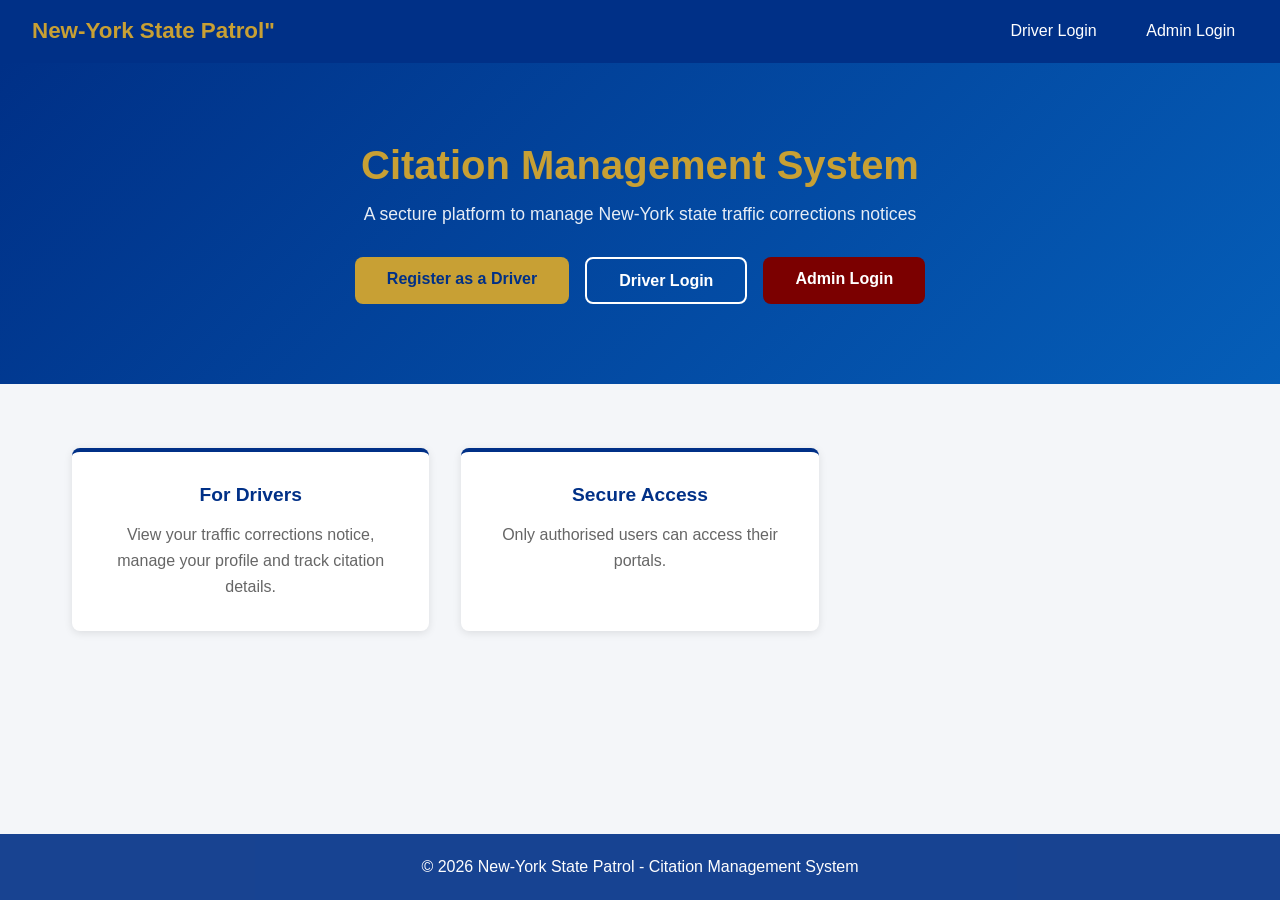
==== index.html @ dee5f81f "main.css populated | index.html created kinda a bar" ====
<!DOCTYPE html>
<html lang="en">
<head>
    <meta charset="UTF-8">
    <meta name="viewport" content="width=device-width, intial-scale=1.0">
    <title> NYSPD - Citation Management System</title>
    <link rel="stylesheet" href="css/main.css">
</head>
<body>

    <!-- Navigation -->
     <nav class="navbar">
        <div class="nav-brand">
            <h1> New-York State Patrol"</h1>
        </div>
        <div class="nav-links">
            <a href="driver/login.html">Driver Login</a>
            <a href="admin/login.html">Admin Login</a>
        </div>
     </nav>

     <!-- Hero section -->
      <main>
        <section class="hero">
            <h2>Citation Management System</h2>
            <p> A secture platform to manage New-York state traffic corrections notices</p>
            <div class="hero-buttons">
                <a href="driver/register.html" class="btn btn-primary">Register as a Driver</a>
                <a href="driver/login.html" class="btn btn-secondary">Driver Login</a>
                <a href="admin/login.html" class="btn btn-admin">Admin Login</a>
            </div>
        </section>

        <!-- Features section -->
         <section class="features">
            <div class="feature-card">
                <h3> For Drivers</h3>
                <p>View your traffic corrections notice, manage your profile and track citation details. </p>
            </div>
            <div class="feature-card">
                <h3> Secure Access </h3>
                <p> Only authorised users can access their portals.</p>
            </div>
         </section>
      </main>

      <!-- Footer -->
       <footer>
            <p>&copy; 2026 New-York State Patrol - Citation Management System </p>
       </footer>

</body>
</html>
---- css/main.css ----
/* ======================
    CSS variables / theme
    ===================== */

:root {
    --primary: #003087;         /* NYPD navy blue */
    --secondary: #ffffff;
    --accent: #c8a034;          /* GOLD */
    --admin: #7b0000;           /* Dark Red */
    --background: #f4f6f9;
    --text: #222222;
    --text-light: #666666;
    --border: #dddddd;
    --shadow: 0 2px 8px rgba(0,0,0,0.1);
    --radius: 8px;
    --max-width: 1200px
}

/*  ============
    Reset & Base
    ============ */

* {
    margin: 0;
    padding: 0;
    box-sizing: border-box;
}

body {
    font-family: 'Segoe UI', Tahoma, Geneva, Verdana, sans-serif;
    background-color: var(--background);
    color: var(--text);
    min-height: 100vh;
    display: flex;
    flex-direction: column;
}

a {
    text-decoration: none;
    color: inherit;
}

/*  ======
    Navbar
    ====== */

.navbar {
    background-color: var(--primary);
    color: var(--secondary);
    padding: 1rem 2rem;
    display: flex;
    justify-content: space-between;
    align-items: center;
    box-shadow: var(--shadow);
}

.nav-brand h1 {
    font-size: 1.4rem;
    color: var(--accent);
}

.nav-links {
    display: flex;
    gap: 1.5rem;
}

.nav-links a {
    color: var(--secondary);
    font-weight: 500;
    padding: 0.4rem 0.8rem;
    border-radius: var(--radius);
    transition: background 0.2s;
}

.nav-links a:hover {
    background-color: rgba(255,255,255,0.15);
}

/*  ==============
    hero selection
    ============== */

.hero {
    text-align: center;
    padding: 5rem 2rem;
    background: linear-gradient(135deg, var(--primary), #055eb8);
    color: var(--secondary);
}

.hero h2 {
    font-size: 2.5rem;
    margin-bottom: 1rem;
    color: var(--accent);
}

.hero p {
    font-size: 1.1rem;
    margin-bottom: 2rem;
    opacity: 0.9;
}

.hero-buttons {
    display: flex;
    gap: 1rem;
    justify-content: center;
    flex-wrap: wrap;
}

/*  =======
    Buttons
    ======= */

.btn {
    padding: 0.8rem 2rem;
    border-radius: var(--radius);
    font-size: 1rem;
    font-weight: 600;
    cursor: pointer;
    border: none;
    transition: transform 0.2s, opacity 0.2s;
    display: inline-block;
}

.btn:hover {
    transform: translateY(-2px);
    opacity: 0.9;
}

.btn-primary {
    background-color: var(--accent);
    color: var(--primary);
}

.btn-secondary {
    background-color: transparent;
    color: var(--secondary);
    border: 2px solid var(--secondary);
}

.btn-admin {
    background-color: var(--admin);
    color: var(--secondary);
}

/*  ================
    Features section
    ================*/

.features {
    display: grid;
    grid-template-columns: repeat(3, 1fr);
    gap: 2rem;
    padding: 4rem 2rem;
    max-width: var(--max-width);
    margin: 0 auto;
    width: 100%;
}

.feature-card {
    background: var(--secondary);
    border-radius: var(--radius);
    padding: 2rem;
    box-shadow: var(--shadow);
    text-align: center;
    border-top: 4px solid var(--primary);
}

.feature-card h3 {
    font-size: 1.2rem;
    margin-bottom: 1rem;
    color: var(--primary);
}

.feature-card p {
    color: var(--text-light);
    line-height: 1.6;
}

/*  ======
    Footer
    ====== */

footer {
    background-color: var(--primary);
    color: var(--secondary);
    text-align: center;
    padding: 1.5rem;
    margin-top: auto;
    opacity: 0.9;
}

/*  =================
    Responsive Design
    ================= */

/* Tablet (768px - 1024px) */
@media (max-width: 1024px) {
    .features {
        grid-template-columns: repeat(2, 1fr);
    }
}

/* Mobile (320px - 767px) */
@media (max-width: 767px) {
    .navbar {
        flex-direction: column;
        gap: 1rem;
        text-align: center;
    }
    .nav-links {
        flex-direction: column;
        gap: 0.5rem;
        align-items: center;
    }

    .features {
        grid-template-columns: 1fr;
    }

    .hero {
        padding: 3rem, 1rem;
    }
    
    .hero h2 {
        font-size: 1.6rem;
    }

    .hero-buttons {
        flex-direction: column;
        align-items: center;
    }
}
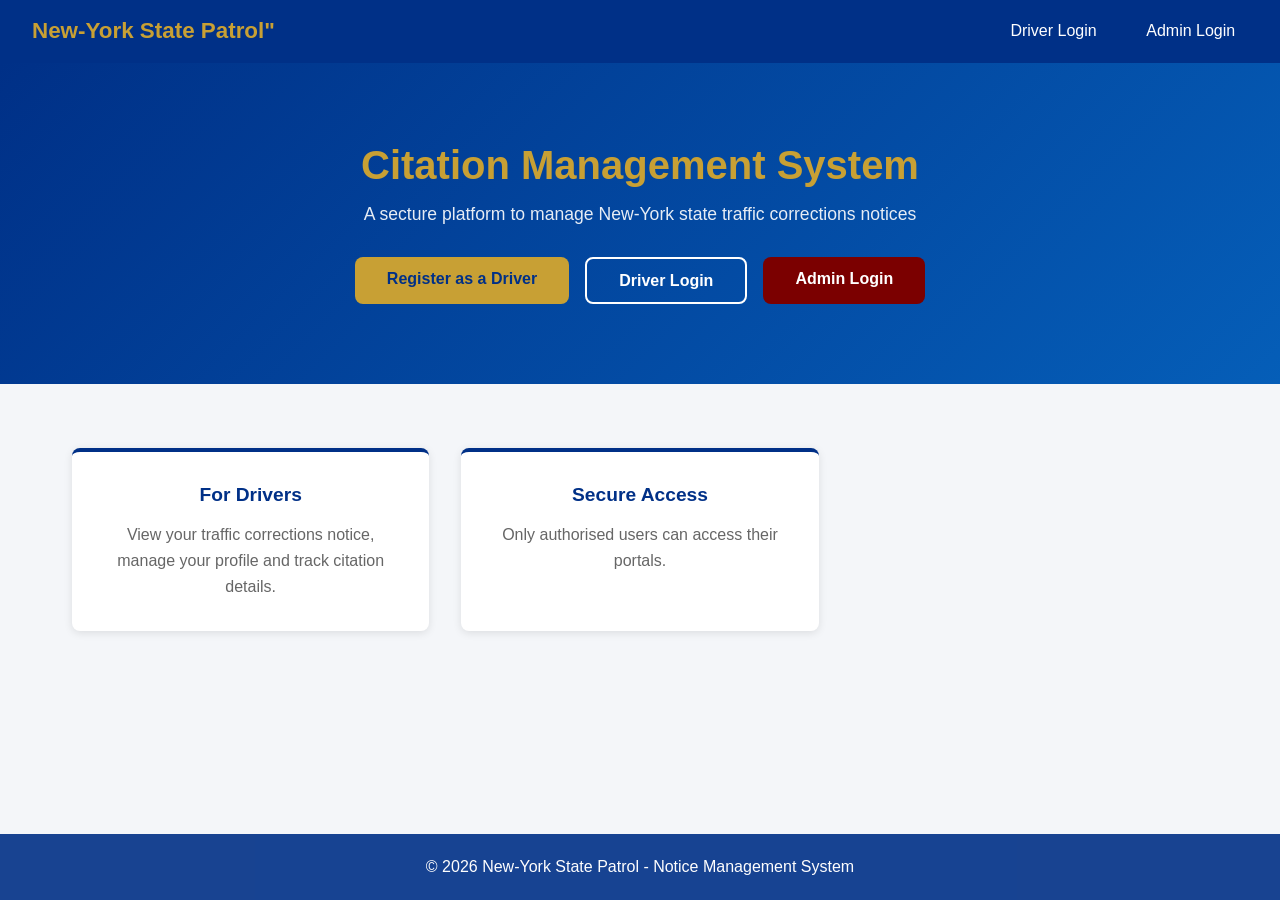
==== commit ceda9f21: "add driver dashboard with notice table and modal" ====
--- a/index.html
+++ b/index.html
@@ -46,7 +46,7 @@
 
       <!-- Footer -->
        <footer>
-            <p>&copy; 2026 New-York State Patrol - Citation Management System </p>
+            <p>&copy; 2026 New-York State Patrol - Notice Management System </p>
        </footer>
 
 </body>
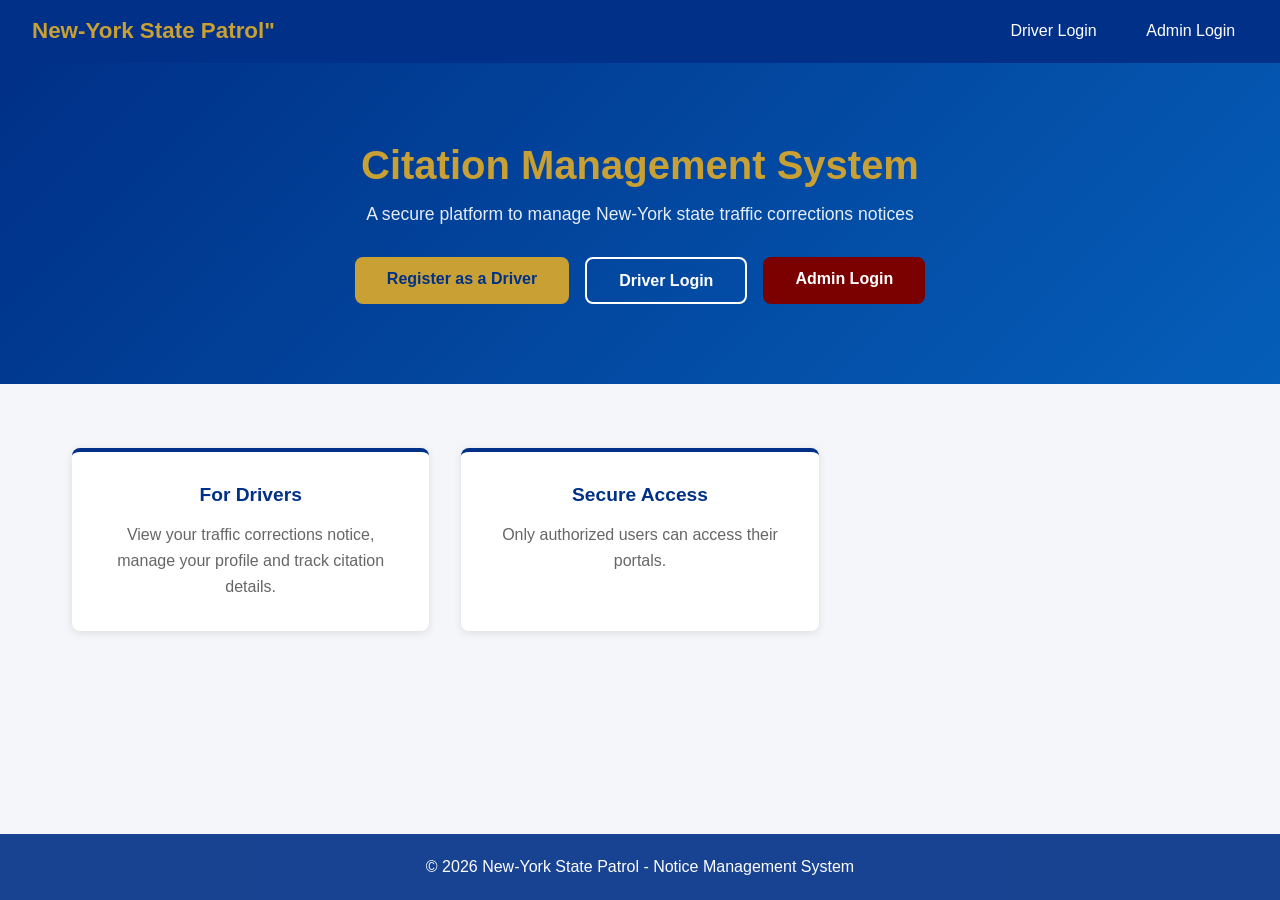
==== commit 045c0359: "fixing silly typos" ====
--- a/index.html
+++ b/index.html
@@ -2,7 +2,7 @@
 <html lang="en">
 <head>
     <meta charset="UTF-8">
-    <meta name="viewport" content="width=device-width, intial-scale=1.0">
+    <meta name="viewport" content="width=device-width, initial-scale=1.0">
     <title> NYSPD - Citation Management System</title>
     <link rel="stylesheet" href="css/main.css">
 </head>
@@ -23,7 +23,7 @@
       <main>
         <section class="hero">
             <h2>Citation Management System</h2>
-            <p> A secture platform to manage New-York state traffic corrections notices</p>
+            <p> A secure platform to manage New-York state traffic corrections notices</p>
             <div class="hero-buttons">
                 <a href="driver/register.html" class="btn btn-primary">Register as a Driver</a>
                 <a href="driver/login.html" class="btn btn-secondary">Driver Login</a>
@@ -39,7 +39,7 @@
             </div>
             <div class="feature-card">
                 <h3> Secure Access </h3>
-                <p> Only authorised users can access their portals.</p>
+                <p> Only authorized users can access their portals.</p>
             </div>
          </section>
       </main>
--- a/css/main.css
+++ b/css/main.css
@@ -218,7 +218,7 @@
     }
 
     .hero {
-        padding: 3rem, 1rem;
+        padding: 3rem 1rem;
     }
     
     .hero h2 {
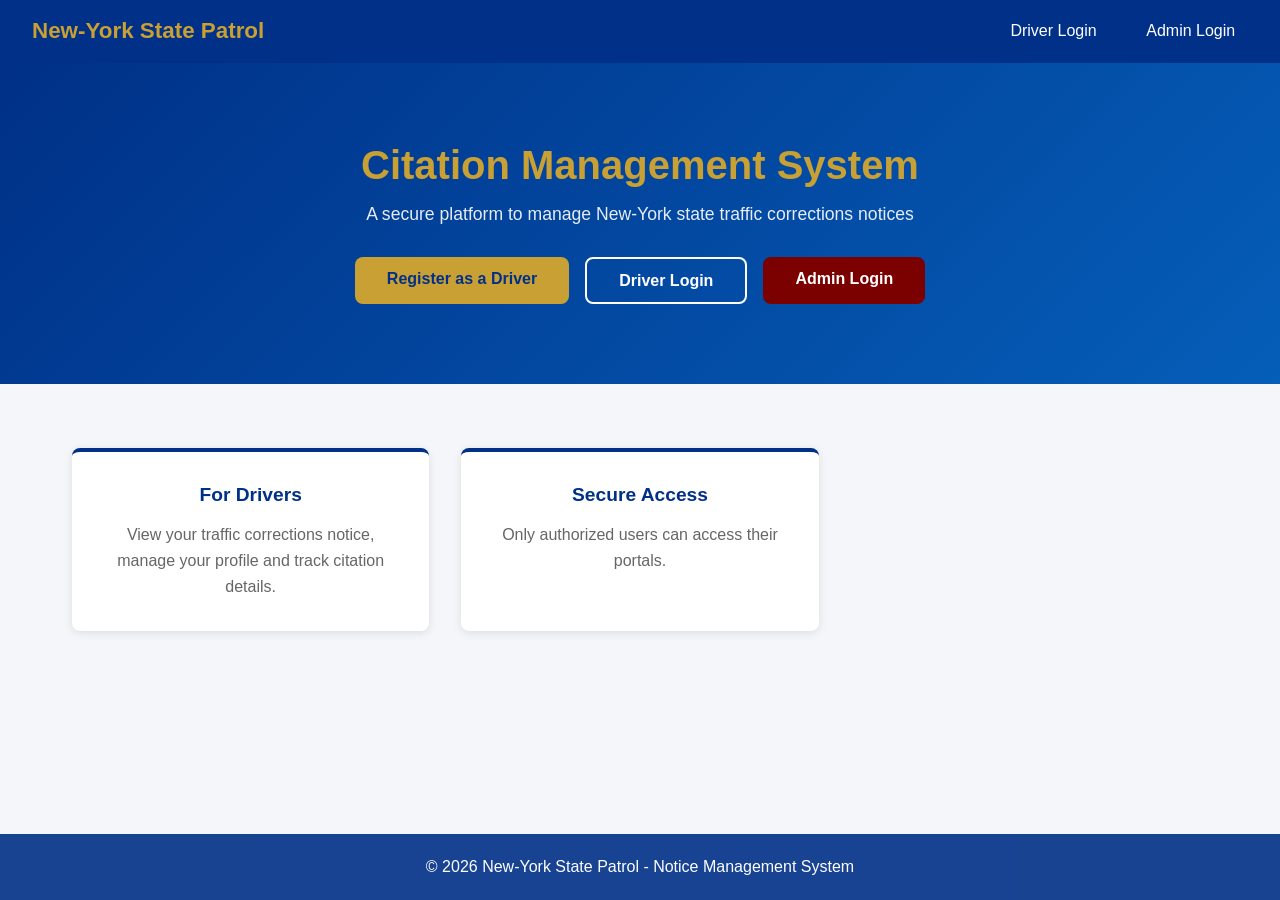
==== commit 20f3585e: "sudden new changes" ====
--- a/index.html
+++ b/index.html
@@ -11,7 +11,7 @@
     <!-- Navigation -->
      <nav class="navbar">
         <div class="nav-brand">
-            <h1> New-York State Patrol"</h1>
+            <h1>New-York State Patrol</h1>
         </div>
         <div class="nav-links">
             <a href="driver/login.html">Driver Login</a>
@@ -23,7 +23,7 @@
       <main>
         <section class="hero">
             <h2>Citation Management System</h2>
-            <p> A secure platform to manage New-York state traffic corrections notices</p>
+            <p>A secure platform to manage New-York state traffic corrections notices</p>
             <div class="hero-buttons">
                 <a href="driver/register.html" class="btn btn-primary">Register as a Driver</a>
                 <a href="driver/login.html" class="btn btn-secondary">Driver Login</a>
@@ -49,5 +49,5 @@
             <p>&copy; 2026 New-York State Patrol - Notice Management System </p>
        </footer>
 
-</body>
+    </body>
 </html>
--- a/css/main.css
+++ b/css/main.css
@@ -3,7 +3,7 @@
     ===================== */
 
 :root {
-    --primary: #003087;         /* NYPD navy blue */
+    --primary: #003087;         /* NYSPD navy blue */
     --secondary: #ffffff;
     --accent: #c8a034;          /* GOLD */
     --admin: #7b0000;           /* Dark Red */
